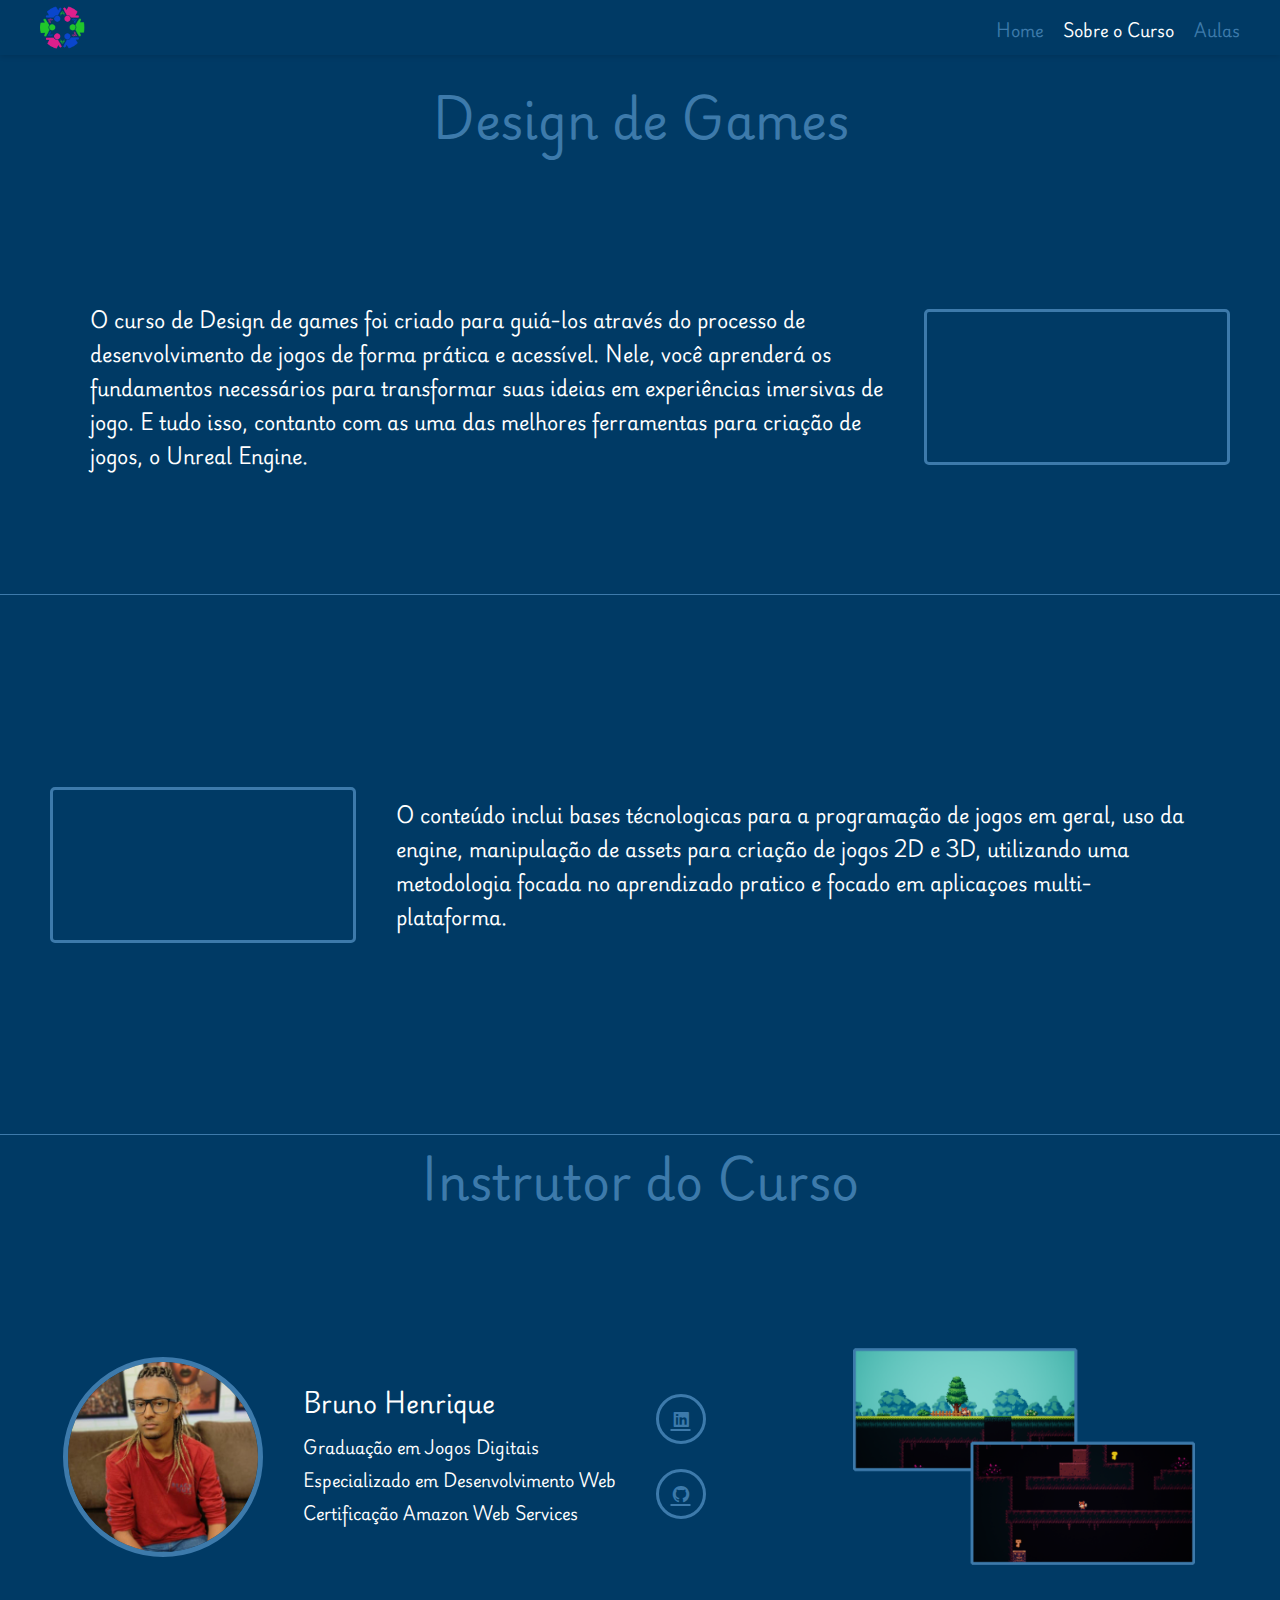
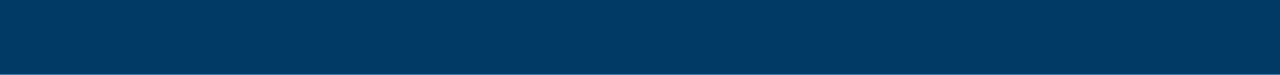
==== about.html @ 44acc8e9 ":sparkles: feat: About Page" ====
<!DOCTYPE html>
<html lang="en">
<head>
    <meta charset="UTF-8">
    <meta name="viewport" content="width=device-width, initial-scale=1.0">
    <link href='https://unpkg.com/boxicons@2.1.4/css/boxicons.min.css' rel='stylesheet'>
    <link rel="stylesheet" href="/styles/about.css">

    <title>Design de Games - Sobre</title>
</head>
<body>

    <header>
        <img src="/src/Logo.png" alt="Logo" class="logo">
        <ul class="menu">
            <li class="menu-item"><a href="index.html">Home</a></li>
            <li class="menu-item"><a id="active" href="about.html">Sobre o Curso</a></li>
            <li class="menu-item"><a href="SideScroller2d.html">Aulas</a></li>
        </ul>
    </header>

    <Section class="overview">
        <h1 class="title">Design de Games</h1>
        <div class="content">
            <p class="textContent">O curso de Design de games foi criado para guiá-los através do processo de desenvolvimento de jogos de forma prática e acessível. Nele, você aprenderá os fundamentos necessários para transformar suas ideias em experiências imersivas de jogo. E tudo isso, contanto com as uma das melhores ferramentas para criação de jogos, o Unreal Engine.</p>

            <video autoplay loop muted width="600">
                <source src="/src/UnrealEngineGames.mp4" type="video/mp4">
            </video>
        </div>
    </Section>

    <section class="courseDescription">
        <div class="content">
            <video autoplay loop muted width="600" id="timeLapse">
                <source src="/src/UnrealTutorial.mp4" type="video/mp4">
            </video>

            <p class="textContent">O conteúdo inclui bases técnologicas para a programação de jogos em geral, uso da engine, manipulação de assets para criação de jogos 2D e 3D, utilizando uma metodologia focada no aprendizado pratico e focado em aplicaçoes multi-plataforma. </p>
        </div>
    </section>

    <section class="instructor">
        <h1 class="title">Instrutor do Curso</h1>
        <div class="content">
            <div class="contentProfile">
                <img src="/src/me.jpg" alt="Profile-Photo" class="profileImg">
                <div class="infos">
                    <h2>Bruno Henrique</h2>
                    <p>Graduação em Jogos Digitais</p>
                    <p>Especializado em Desenvolvimento Web</p>
                    <p>Certificação Amazon Web Services</p>
                </div>
                <div class="links">
                    <a href="https://www.linkedin.com/in/bruno6244-bh/" target="_blank"><i class='bx bxl-linkedin-square'></i></a>
                    <a href="https://github.com/Bruno6244bh" target="_blank"><i class='bx bxl-github'></i></a>
                </div>
            </div>
            <div class="portifolio">
                <img src="/src/Game0.png" alt="Game-Image" class="image1">
            </div>
        </div>
    </section>


    <script>
        document.getElementById('timeLapse').addEventListener('loadedmetadata', function() {
            this.playbackRate = 3.0;
        });
    </script>
</body>

</html>
---- styles/about.css ----
/* Global settings */

@import url('https://fonts.googleapis.com/css2?family=Playwrite+DE+Grund:wght@100..400&display=swap');

*{
    font-family: "Playwrite DE Grund", cursive;
    font-optical-sizing: auto;
    font-style: normal;
    margin: 0;
    padding: 0;
    box-sizing: border-box;
    background-color: #003a65;
    /* border: solid 1px red; */
}

body {
    background-color: #003a65;

}

/* Header Styling */

header {

    position: fixed;
    top: 0;
    left: 0;
    width: 100%;
    height: 55px;
    background-color: #003a65;
    padding: 15px 40px;
    box-shadow: 0 2px 5px rgba(0,0,0,0.1);
    z-index: 1000;
    display: flex;
    align-items: center;
    justify-content: space-between;
    overflow: hidden;
    gap: 20px;
}

header img {
    height: auto;
    width: 45px;
}

.menu {
    list-style-type: none;
    margin: 0;
    padding: 0;
    display: flex;
    flex-wrap: nowrap;
}

.menu-item {
    font-size: 1.2rem;
    margin-left: 20px;
}

.menu-item a {
    text-decoration: none;
    color: #3d7aab;
    font-size: 1rem;
}

.menu-item:last-child {
    margin-right: 0;
}

.menu-item a:hover {
    color: #fff;
}

#active {
    color: #fff;
}

/* content styling */

section {
    border-bottom: solid 1px #3d7aab;
}

.content {
    padding: 0 250px 0 250px
}

section.overview {
    margin-top: 55px;
    padding: 20px;
    width: 100%;
    height: 540px;
    display: flex;
    align-items: center;
    justify-content: center;
    flex-direction: column;
}

div.content {
    display: flex;
    align-items: center;
    justify-content: center;
    flex-direction: row;
}

.title {
        font-weight: bolder;
        font-size: 3rem;
        color: #3d7aab;
        padding-bottom: 40px;

}

.textContent {
        font-weight: bolder;
        font-size: 1.2rem;
        color: #fff;
        padding: 0 40px 0 40px;
}

div.content video {
    border: solid 3px #3d7aab;
    border-radius: 5px;
}

section.courseDescription {
    padding: 20px;
    width: 100%;
    height: 540px;
    display: flex;
    align-items: center;
    justify-content: center;
    flex-direction: column;
}

.courseDescription video {
    border: solid 3px #3d7aab;
    border-radius: 5px;
}


section.instructor {

    /* padding: 20px; */
    width: 100%;
    height: 540px;
    display: flex;
    align-items: center;
    justify-content: center;
    flex-direction: column;
}

section.instructor .title {
    padding-bottom: 20px;
}

.content {
    width: 100%;
    height: calc(100% - 106px);
    display: flex;
    align-items: space-between;
    justify-content: center;
    flex-direction: column;
}

.contentProfile {
    width: 60%;
    height: 100%;
    display: flex;
    align-items: center;
    justify-content: center;
    flex-direction: row;
    gap: 40px;
}

.profileImg {
    width: auto;
    height: 200px;
    border: solid 5px #3d7aab;
    border-radius: 50%;
}

.infos {
    display: flex;
    align-items: start;
    justify-content: center;
    flex-direction: column;
}

.infos h2 {
    font-weight: bolder;
    font-size: 2rem;
    color: #fff;
    padding-bottom: 10px;
}

.infos p {
        font-weight: bolder;
        font-size: 1.2rem;
        color: #fff;
        padding-bottom: 5px;
}

.links {
    height: 150px;
    display: flex;
    align-items: center;
    justify-content: space-around;
    flex-direction: column;
}

.links a {
    position: relative;
    display: inline-flex;
    justify-content: center;
    align-items: center;
    width: 50px;
    height: 50px;
    background: transparent;
    border: .2rem solid #3d7aab;
    border-radius: 50%;
    font-size: 20px;
    color:#3d7aab;
    z-index: 1;
    overflow: hidden;
}

.portifolio {
    width: 40%;
    height: 100%;
    display: flex;
    align-items: center;
    justify-content: center;
}


.image1 {
    height: 90%;
}


@media screen and (max-width: 1700px) {
    .content {
        padding: 0 180px 0 180px
    }

    section.instructor div.content {
        padding: 0 50px 0 50px
    }

    .image1 {
        height: 70%;
    }


}

@media screen and (max-width: 1500px) {
    .content {
        padding: 0 80px 0 80px
    }

    section.instructor div.content {
        padding: 0;
    }

    video {
        width: 500px;
    }
}

@media screen and (max-width: 1300px) {
    .content {
        padding: 0 30px 0 30px
    }
    .image1 {
        height: 50%;
    }
    .infos h2 {
        font-size: 1.5rem;

    }
    .infos p {
            font-size: 1rem;
    }
}

@media screen and (max-width: 1080px) {
    .content {
        padding: 0 5px 0 5px
    }
    video {
        width: 400px;
    }
    .profileImg {
        width: auto;
        height: 150px;
    }
    .links {
        height: 90px;
    }
    .links a {
        width: 40px;
        height: 40px;
    }

}

@media screen and (max-width: 980px) {
    .textContent {
        font-size: 1rem;
    }
    .infos h2 {
        font-size: 1.2rem;

    }
    .infos p {
            font-size: .8rem;
    }
    .image1 {
        height: 30%;
    }
}
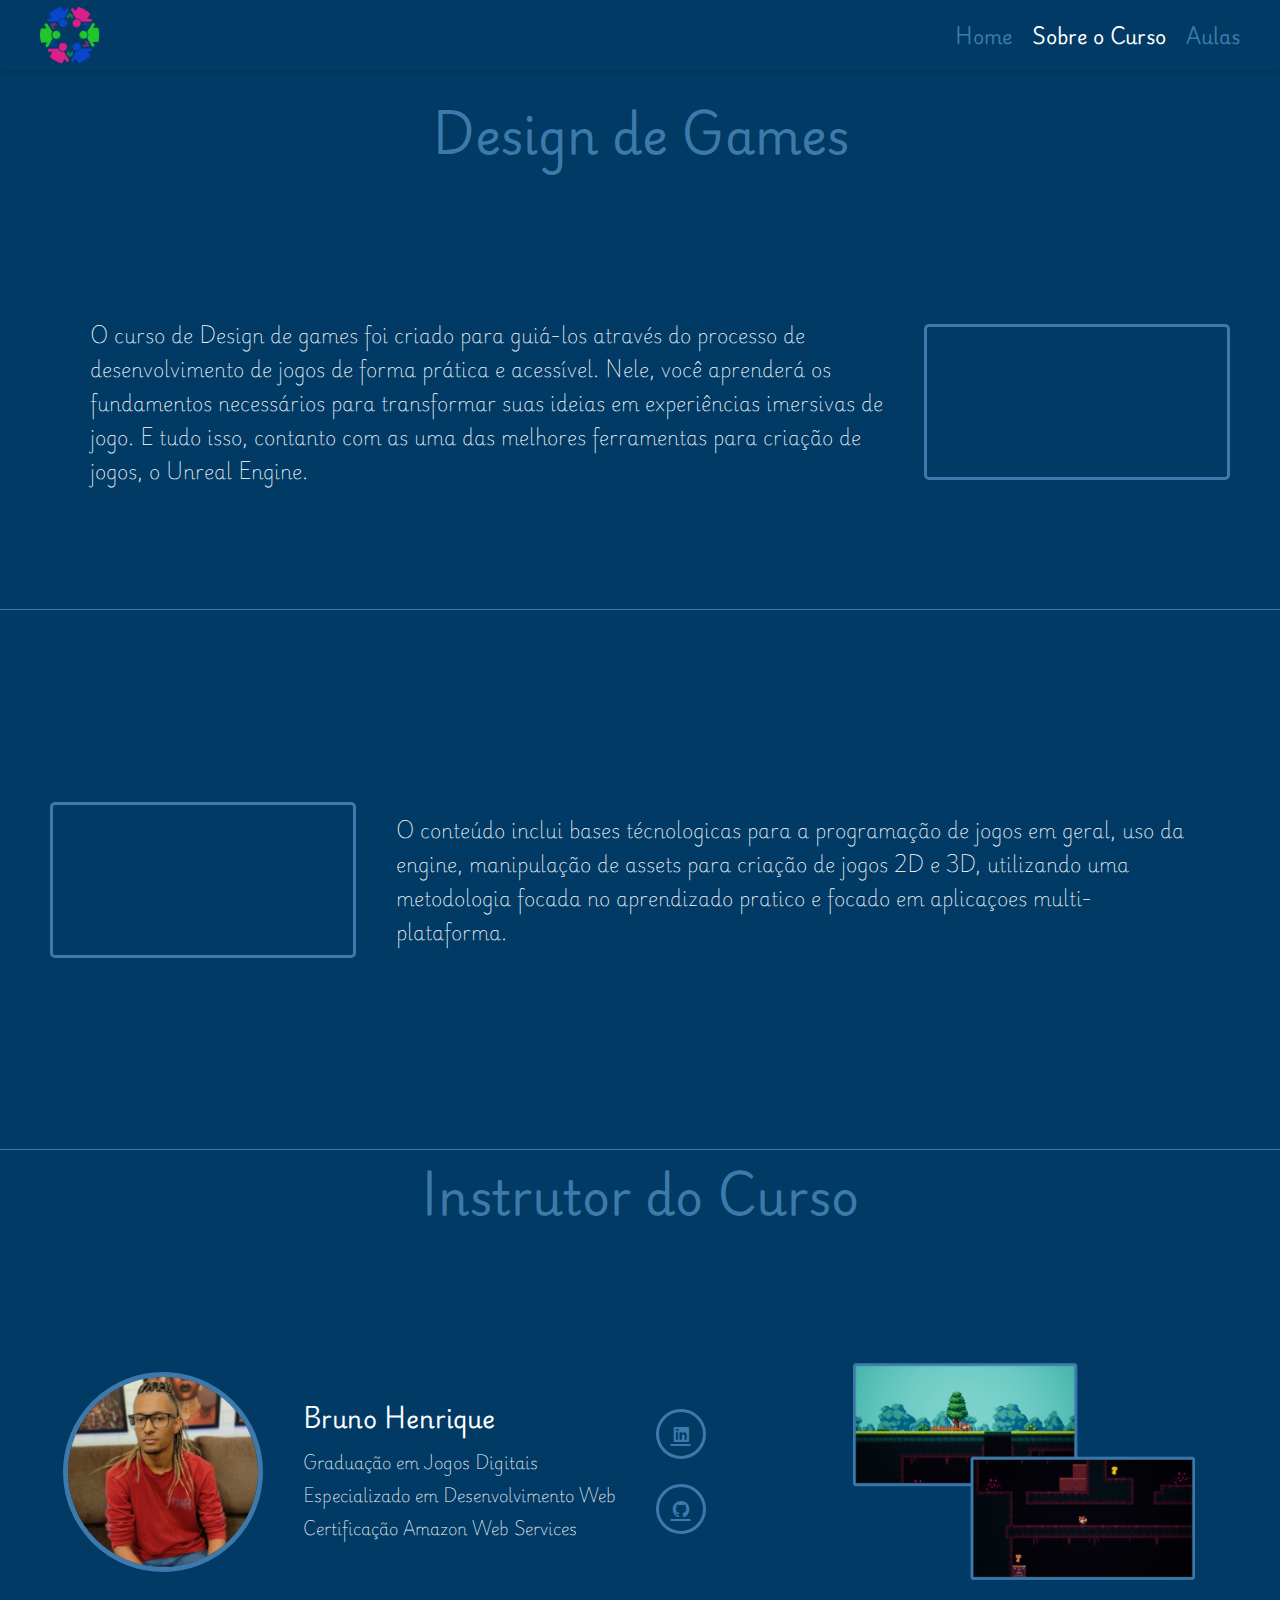
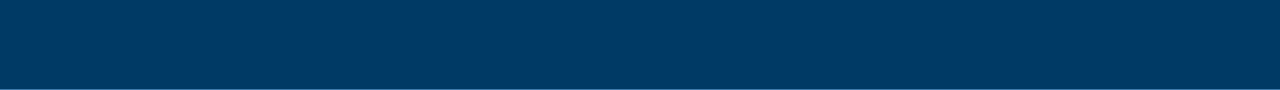
==== commit a854d9e1: ":sparkles: feat: Classes Page" ====
--- a/about.html
+++ b/about.html
@@ -5,7 +5,6 @@
     <meta name="viewport" content="width=device-width, initial-scale=1.0">
     <link href='https://unpkg.com/boxicons@2.1.4/css/boxicons.min.css' rel='stylesheet'>
     <link rel="stylesheet" href="/styles/about.css">
-
     <title>Design de Games - Sobre</title>
 </head>
 <body>
@@ -15,7 +14,7 @@
         <ul class="menu">
             <li class="menu-item"><a href="index.html">Home</a></li>
             <li class="menu-item"><a id="active" href="about.html">Sobre o Curso</a></li>
-            <li class="menu-item"><a href="SideScroller2d.html">Aulas</a></li>
+            <li class="menu-item"><a href="classes.html">Aulas</a></li>
         </ul>
     </header>
 
--- a/styles/about.css
+++ b/styles/about.css
@@ -13,11 +13,6 @@
     /* border: solid 1px red; */
 }
 
-body {
-    background-color: #003a65;
-
-}
-
 /* Header Styling */
 
 header {
@@ -26,7 +21,7 @@
     top: 0;
     left: 0;
     width: 100%;
-    height: 55px;
+    height: 70px;
     background-color: #003a65;
     padding: 15px 40px;
     box-shadow: 0 2px 5px rgba(0,0,0,0.1);
@@ -40,7 +35,7 @@
 
 header img {
     height: auto;
-    width: 45px;
+    width: 60px;
 }
 
 .menu {
@@ -52,14 +47,13 @@
 }
 
 .menu-item {
-    font-size: 1.2rem;
     margin-left: 20px;
 }
 
 .menu-item a {
     text-decoration: none;
     color: #3d7aab;
-    font-size: 1rem;
+    font-size: 1.2rem;
 }
 
 .menu-item:last-child {
@@ -85,7 +79,7 @@
 }
 
 section.overview {
-    margin-top: 55px;
+    margin-top: 70px;
     padding: 20px;
     width: 100%;
     height: 540px;
@@ -111,7 +105,7 @@
 }
 
 .textContent {
-        font-weight: bolder;
+        font-weight: lighter;
         font-size: 1.2rem;
         color: #fff;
         padding: 0 40px 0 40px;
@@ -194,7 +188,7 @@
 }
 
 .infos p {
-        font-weight: bolder;
+        font-weight: lighter;
         font-size: 1.2rem;
         color: #fff;
         padding-bottom: 5px;
